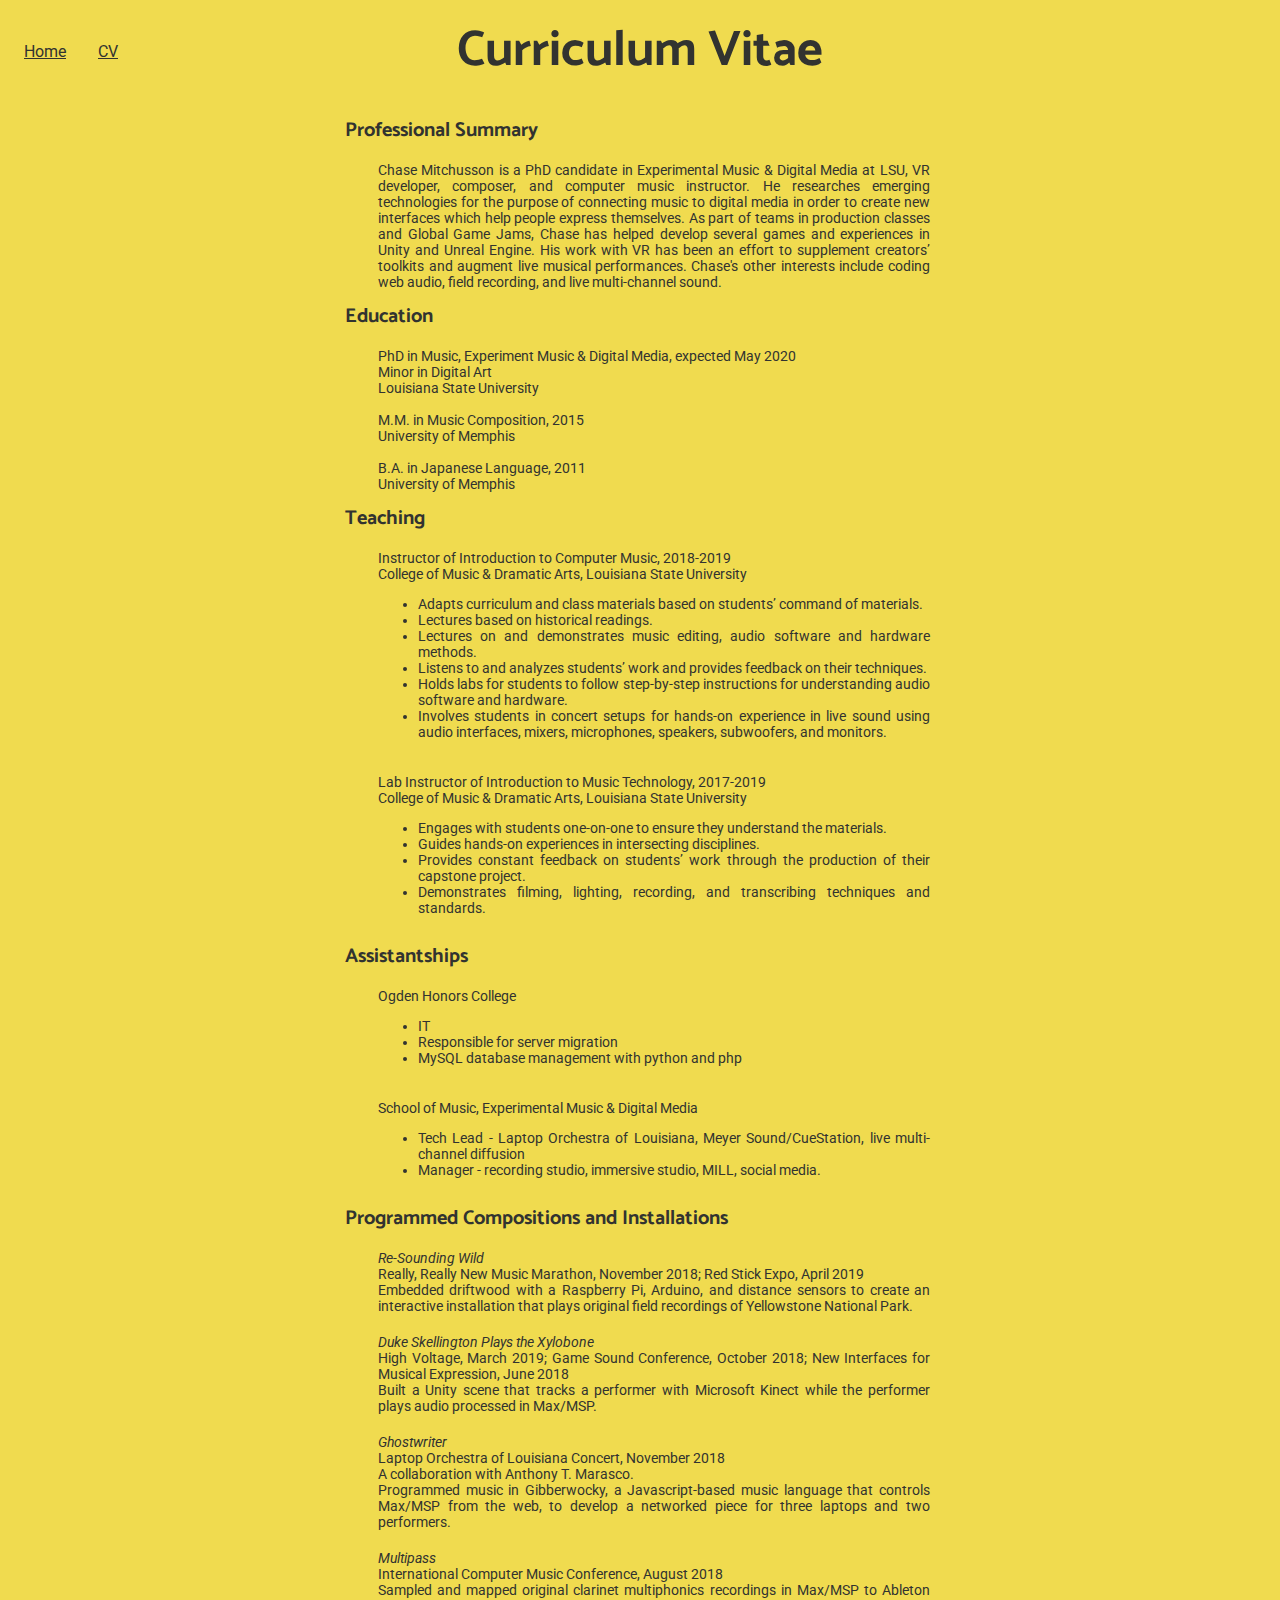
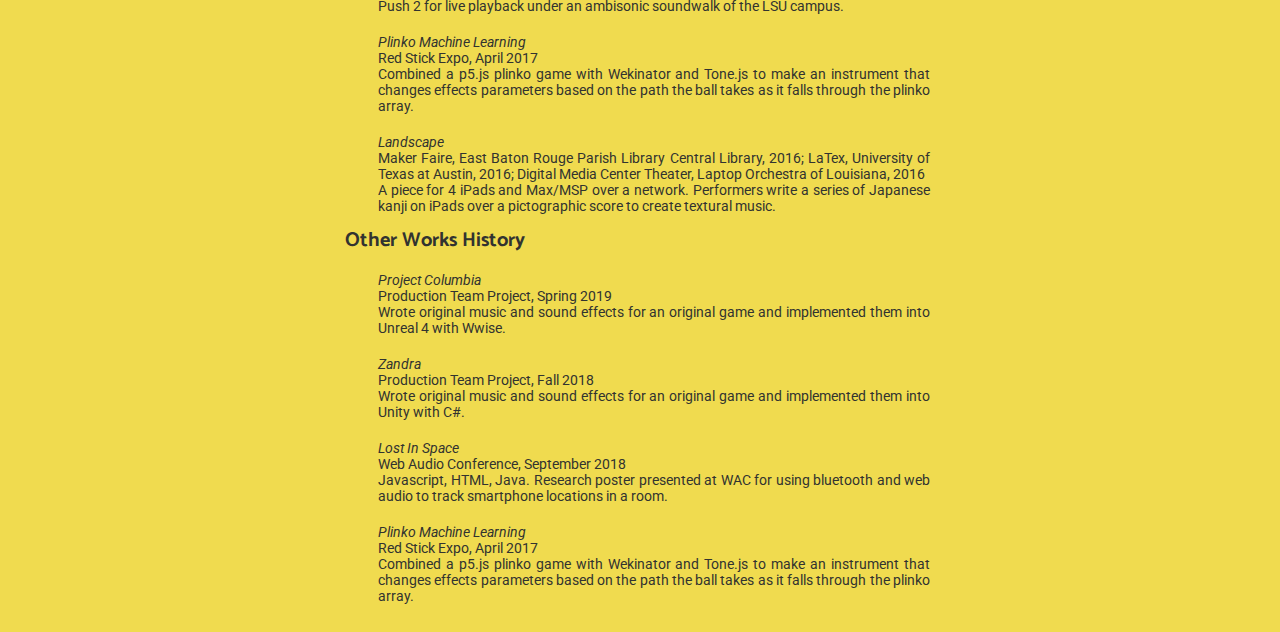
==== cv.html @ e7eea20f "Added nav bar and CV, nav bar needs improvement" ====
<!DOCTYPE html>
<html>
<meta name="viewport" content="width=device-width, initial-scale=1.0">

<head>
    <link rel="stylesheet" href="style.css">
    <link href="https://fonts.googleapis.com/css?family=Catamaran:900|Roboto|Roboto+Mono&display=swap" rel="stylesheet">
</head>

<body>
    <div class="grid-container">
        <div class="grid-item">
            <ul class="nav-ul">
                <li class="nav-li"><a href="index.html">Home</a></li>
                <li class="nav-li"><a href="cv.html">CV</a></li>
            </ul>
        </div>
        <div class="grid-item">
            <ul class="nav-ul">
                <li class="header">Curriculum Vitae</li>
            </ul>
        </div>
    </div>
    <div class="flex-container">
        <div class="cv">
            <div class="cvHead">Professional Summary</div>
            <div class="cvBod">
                <p>Chase Mitchusson is a PhD candidate in Experimental Music & Digital Media at LSU, VR developer,
                    composer, and computer music instructor. He researches emerging technologies for the purpose of
                    connecting music to digital media in order to create new interfaces which help people express
                    themselves. As part of teams in production classes and Global Game Jams, Chase has helped develop
                    several games and experiences in Unity and Unreal Engine. His work with VR has
                    been an effort to supplement creators’ toolkits and augment live musical performances. Chase's other
                    interests include coding web audio, field recording, and live multi-channel sound.
                </p>
            </div>
            <div class="cvHead">Education</div>
            <div class="cvBod">
                <p>PhD in Music, Experiment Music & Digital Media, expected May 2020<br>
                    Minor in Digital Art<br>
                    Louisiana State University</p>
                <br>
                <p>M.M. in Music Composition, 2015<br>
                    University of Memphis</p>
                <br>
                <p>B.A. in Japanese Language, 2011<br>
                    University of Memphis</p>
            </div>
            <div class="cvHead">Teaching</div>
            <div class="cvBod">
                <p>Instructor of Introduction to Computer Music, 2018-2019<br>
                    College of Music & Dramatic Arts, Louisiana State University<br>
                    <ul>
                        <li>Adapts curriculum and class materials based on students’ command of materials.</li>
                        <li>Lectures based on historical readings.</li>
                        <li>Lectures on and demonstrates music editing, audio software and hardware methods.</li>
                        <li>Listens to and analyzes students’ work and provides feedback on their techniques.</li>
                        <li>Holds labs for students to follow step-by-step instructions for understanding audio software
                            and hardware.</li>
                        <li>Involves students in concert setups for hands-on experience in live sound using audio
                            interfaces, mixers, microphones, speakers, subwoofers, and monitors.</li>
                    </ul>
                </p>
            </div>
            <div class="cvBod">
                <p>Lab Instructor of Introduction to Music Technology, 2017-2019<br>
                    College of Music & Dramatic Arts, Louisiana State University<br>
                    <ul>
                        <li>Engages with students one-on-one to ensure they understand the materials.</li>
                        <li>Guides hands-on experiences in intersecting disciplines.</li>
                        <li> Provides constant feedback on students’ work through the production of their capstone
                            project.</li>
                        <li>Demonstrates filming, lighting, recording, and transcribing techniques and standards.</li>
                    </ul>
                </p>
            </div>
            <div class="cvHead">Assistantships</div>
            <div class="cvBod">Ogden Honors College<br>
                <ul>
                    <li>IT</li>
                    <li>Responsible for server migration</li>
                    <li>MySQL database management with python and php</li>
                </ul>
            </div>
            <div class="cvBod">School of Music, Experimental Music & Digital Media<br>
                <ul>
                    <li>Tech Lead - Laptop Orchestra of Louisiana, Meyer Sound/CueStation, live multi-channel
                        diffusion</li>
                    <li>Manager - recording studio, immersive studio, MILL, social media.</li>
                </ul>
            </div>
            <div class="cvHead">Programmed Compositions and Installations</div>
            <div class="cvBod">
                <p><i>Re-Sounding Wild</i><br>
                    Really, Really New Music Marathon, November 2018; Red Stick Expo, April
                    2019<br>
                    Embedded driftwood with a Raspberry Pi, Arduino, and distance sensors to create an interactive
                    installation that plays original field recordings of Yellowstone National Park.</p>
            </div>
            <div class="cvBod">
                <p><i>Duke Skellington Plays the Xylobone</i><br>
                    High Voltage, March 2019; Game Sound Conference,
                    October 2018; New Interfaces for Musical Expression, June 2018<br>
                    Built a Unity scene that tracks a performer with Microsoft Kinect while the performer plays audio
                    processed in Max/MSP.</p>
            </div>
            <div class="cvBod">
                <p><i>Ghostwriter</i><br>
                    Laptop Orchestra of Louisiana Concert, November 2018<br>
                    A collaboration with Anthony T. Marasco.<br>Programmed music in Gibberwocky, a Javascript-based
                    music language that controls Max/MSP from the web, to develop a networked piece for three laptops
                    and two performers.</p>
            </div>
            <div class="cvBod">
                <p><i>Multipass</i><br>
                    International Computer Music Conference, August 2018<br>
                    Sampled and mapped original clarinet multiphonics recordings in Max/MSP to Ableton Push 2 for live
                    playback under an ambisonic soundwalk of the LSU campus.</p>
            </div>
            <div class="cvBod">
                <p><i>Plinko Machine Learning</i><br>
                    Red Stick Expo, April 2017<br>
                    Combined a p5.js plinko game with Wekinator and Tone.js to make an instrument that changes effects
                    parameters based on the path the ball takes as it falls through the plinko array.</p>
            </div>
            <div class="cvBod">
                <p><i>Landscape</i><br>
                    Maker Faire, East Baton Rouge Parish Library Central Library, 2016; LaTex, University of Texas at
                    Austin, 2016; Digital Media Center Theater, Laptop Orchestra of Louisiana, 2016<br>
                    A piece for 4 iPads and Max/MSP over a network. Performers write a series of Japanese kanji on iPads
                    over a pictographic score to create textural music.</p>
            </div>
            <div class="cvHead">Other Works History</div>
            <div class="cvBod">
                <p><i>Project Columbia</i><br>
                    Production Team Project, Spring 2019<br>
                    Wrote original music and sound effects for an original game and implemented them into Unreal 4 with
                    Wwise.</p>
            </div>
            <div class="cvBod">
                <p><i>Zandra</i><br>
                    Production Team Project, Fall 2018<br>
                    Wrote original music and sound effects for an original game and implemented them into Unity with C#.
                </p>
            </div>
            <div class="cvBod">
                <p><i>Lost In Space</i><br>
                    Web Audio Conference, September 2018<br>
                    Javascript, HTML, Java. Research poster presented at WAC for using bluetooth and web audio to track
                    smartphone locations in a room.</p>
            </div>
            <div class="cvBod">
                <p><i>Plinko Machine Learning</i><br>
                    Red Stick Expo, April 2017<br>
                    Combined a p5.js plinko game with Wekinator and Tone.js to make an instrument that changes effects
                    parameters based on the path the ball takes as it falls through the plinko array.</p>
            </div>
        </div>
    </div>
</body>

</html>
---- style.css ----
a:link {
    color: #323330;
}

a:visited {
    color: #323330;
}

blockquote {
    margin-left: 20px;
    margin-right: 20px;
    margin-top: 10px;
    margin-bottom: 10px;
}

body {
    background-color: #F0DB4F;
}

.about {
    color: #323330;
    text-align: center;
    padding: 10px;
    font-family: 'Roboto', sans-serif;
}

.contact {
    color: #323330;
    width: 300px;
    text-align: center;
    padding: 10px;
    font-family: 'Roboto', sans-serif;
}

.cv {
    color: #323330;
    width: 600px;
    padding: 10px;
}

.cvHead {
    color: #323330;
    width: 90%;
    text-align: left;
    padding: 5px;
    font-family: 'Catamaran', sans-serf;
    font-weight: bold;
    font-size: 20px;
}

.cvBod {
    color: #323330;
    width: 92%;
    text-align: justify;
    padding: 10px;
    font-family: 'Roboto', sans-serif;
    font-size: 14px;
    float: right
}

.flex-container {
    display: flex;
    flex-flow: column wrap;
    justify-content: center;
    align-items: center;
    align-content: center;
    margin: 5px;
}

.grid-container {
    display: grid;
    grid-template-columns: 25% 50% 25%;
    justify-content: evenly;
    align-items: center;
}

.header {
    color: #323330;
    justify-content: center;
    text-align: center;
    font-family: 'Catamaran', sans-serif;
    font-size: 50px;
    font-weight: bolder;
    padding: 2px;
}

.image {
    max-width: 100%;
    padding: 10px;
}

.links {
    font-family: 'Roboto Mono', monospace;
}

img {
    max-width: 100%;
    height: auto;
}

.nav-li {
    float: left;
}

.nav-li a {
    display: block;
    text-align: center;
    padding: 14px 16px;
    color: #323330;
    font-family: 'Roboto', sans-serif;
}

.nav-ul {
    list-style-type: none;
    margin: 0;
    padding: 0;
    overflow: hidden;
}

p {
    display: block;
    margin-top: 0;
    margin-bottom: 0;
    margin-left: 0;
    margin-right: 0;
}
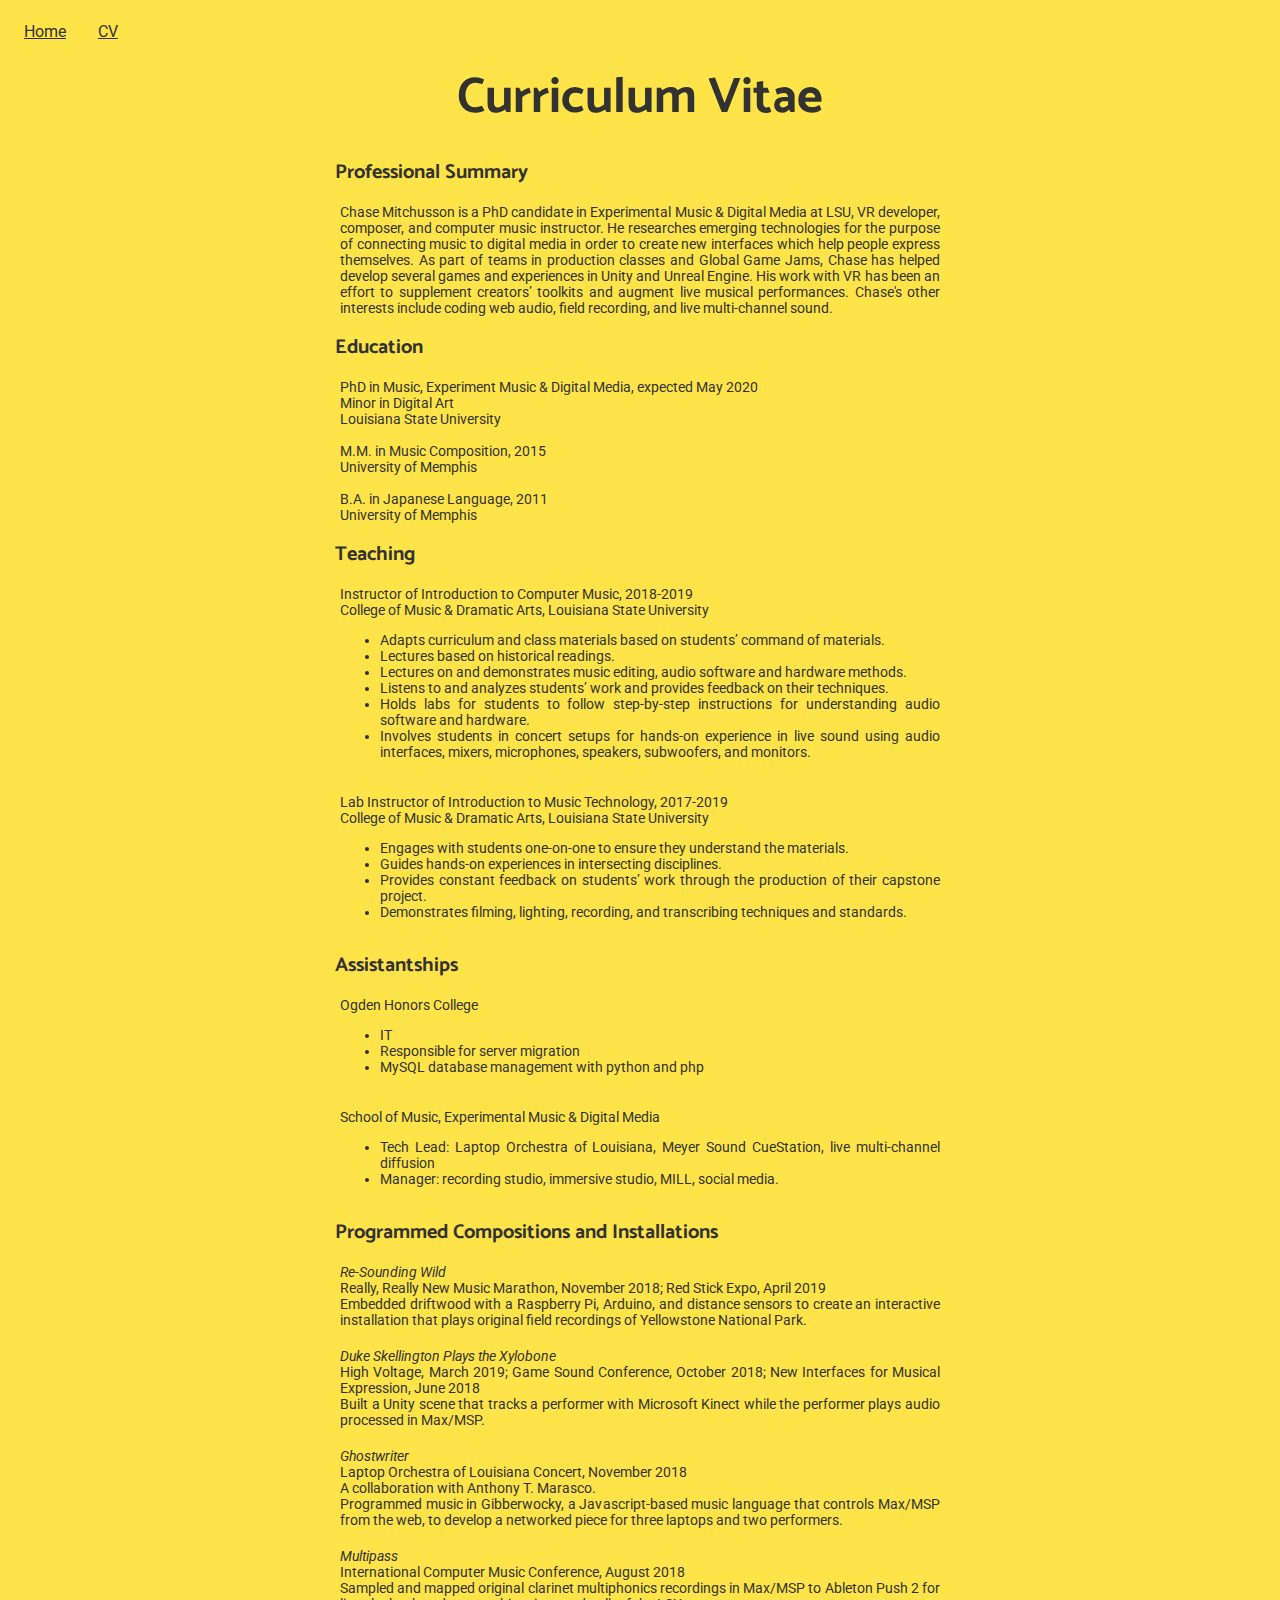
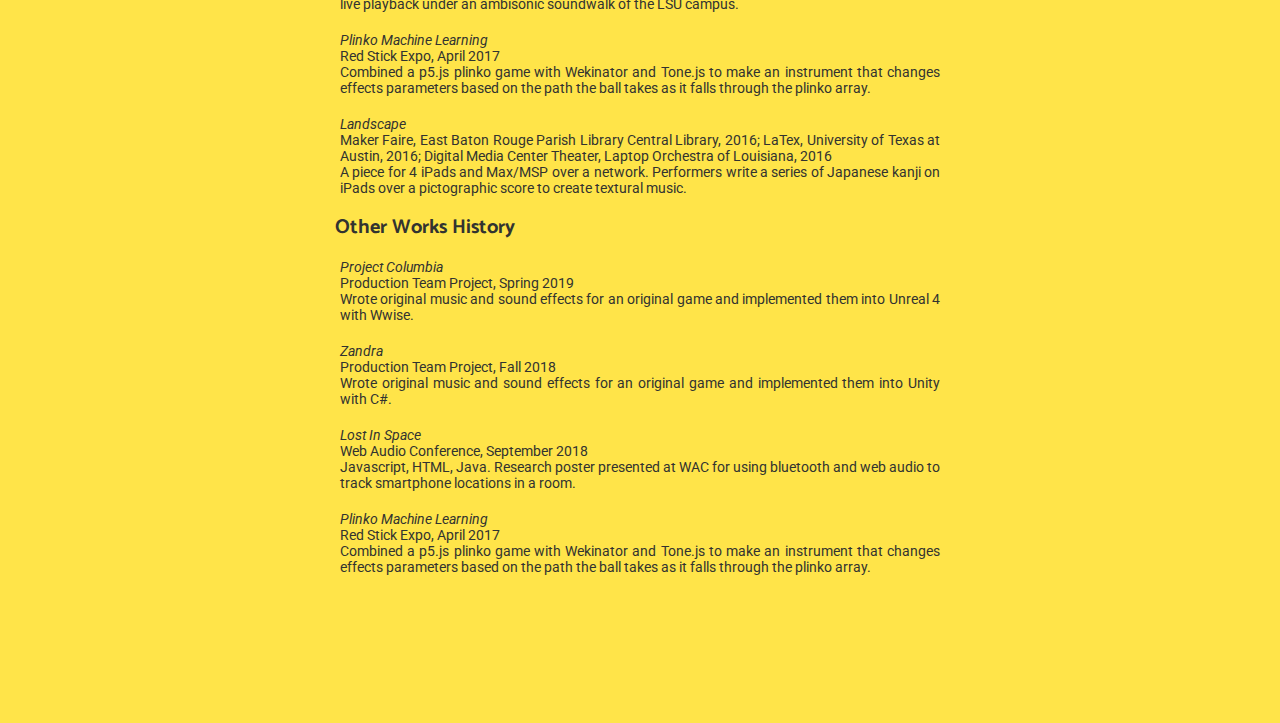
==== commit 10b9a9d0: "fixed text scale for CV, made the header links separate from the header text at the top of each page" ====
--- a/cv.html
+++ b/cv.html
@@ -15,13 +15,9 @@
                 <li class="nav-li"><a href="cv.html">CV</a></li>
             </ul>
         </div>
-        <div class="grid-item">
-            <ul class="nav-ul">
-                <li class="header">Curriculum Vitae</li>
-            </ul>
-        </div>
     </div>
     <div class="flex-container">
+        <div class="header">Curriculum Vitae</div>
         <div class="cv">
             <div class="cvHead">Professional Summary</div>
             <div class="cvBod">
@@ -84,9 +80,9 @@
             </div>
             <div class="cvBod">School of Music, Experimental Music & Digital Media<br>
                 <ul>
-                    <li>Tech Lead - Laptop Orchestra of Louisiana, Meyer Sound/CueStation, live multi-channel
+                    <li>Tech Lead: Laptop Orchestra of Louisiana, Meyer Sound CueStation, live multi-channel
                         diffusion</li>
-                    <li>Manager - recording studio, immersive studio, MILL, social media.</li>
+                    <li>Manager: recording studio, immersive studio, MILL, social media.</li>
                 </ul>
             </div>
             <div class="cvHead">Programmed Compositions and Installations</div>
--- a/style.css
+++ b/style.css
@@ -6,15 +6,8 @@
     color: #323330;
 }
 
-blockquote {
-    margin-left: 20px;
-    margin-right: 20px;
-    margin-top: 10px;
-    margin-bottom: 10px;
-}
-
 body {
-    background-color: #F0DB4F;
+    background-color: #ffe449;
 }
 
 .about {
@@ -34,13 +27,13 @@
 
 .cv {
     color: #323330;
-    width: 600px;
+    /*width: 600px;*/
     padding: 10px;
 }
 
 .cvHead {
     color: #323330;
-    width: 90%;
+    /*width: 90%;*/
     text-align: left;
     padding: 5px;
     font-family: 'Catamaran', sans-serf;
@@ -48,15 +41,17 @@
     font-size: 20px;
 }
 
+
 .cvBod {
     color: #323330;
-    width: 92%;
+    /*width: 92%;*/
     text-align: justify;
     padding: 10px;
     font-family: 'Roboto', sans-serif;
     font-size: 14px;
-    float: right
+    /*float: right*/
 }
+
 
 .flex-container {
     display: flex;
@@ -64,12 +59,17 @@
     justify-content: center;
     align-items: center;
     align-content: center;
-    margin: 5px;
+    align-self: center;
+    margin-left: auto;
+    margin-right: auto;
+    margin-top: 0px;
+    margin-bottom: 10vw;
+    max-width: 50vw;
 }
 
 .grid-container {
     display: grid;
-    grid-template-columns: 25% 50% 25%;
+    grid-template-columns: auto;
     justify-content: evenly;
     align-items: center;
 }
@@ -117,6 +117,7 @@
     overflow: hidden;
 }
 
+
 p {
     display: block;
     margin-top: 0;
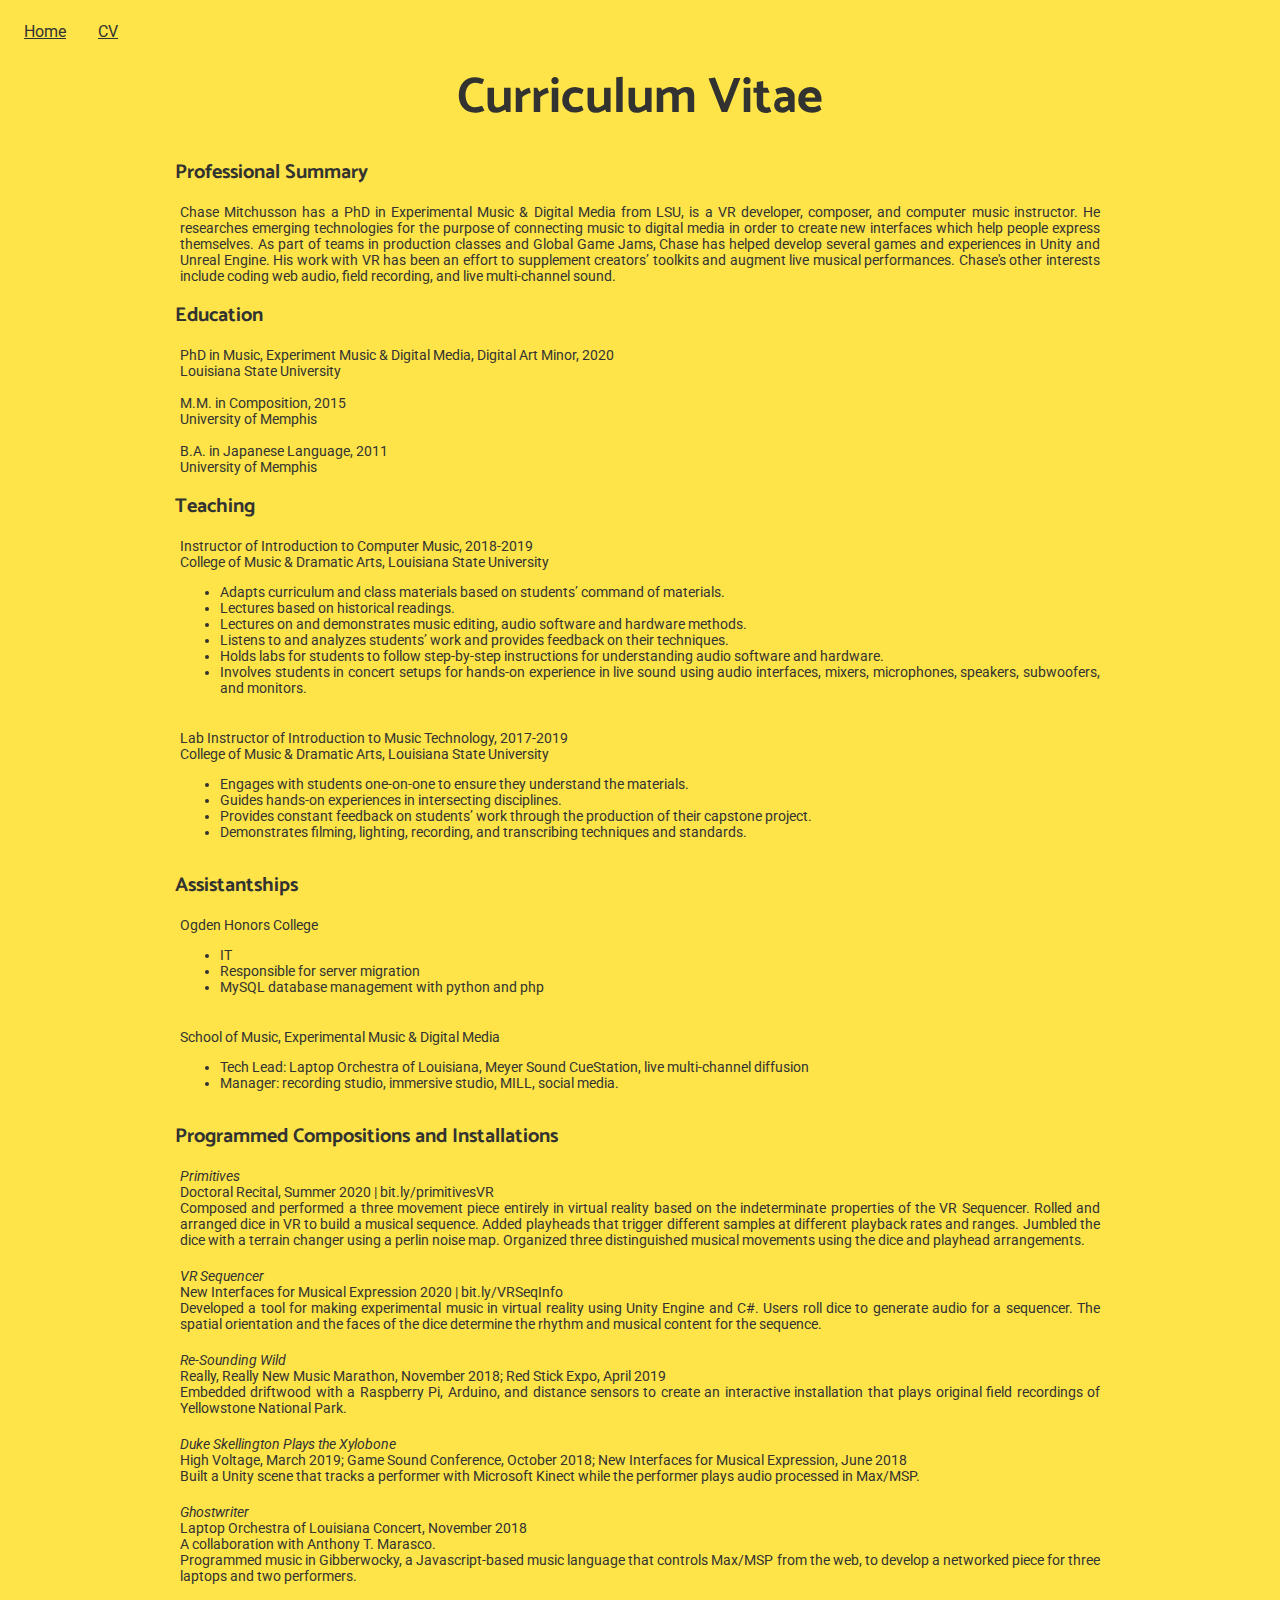
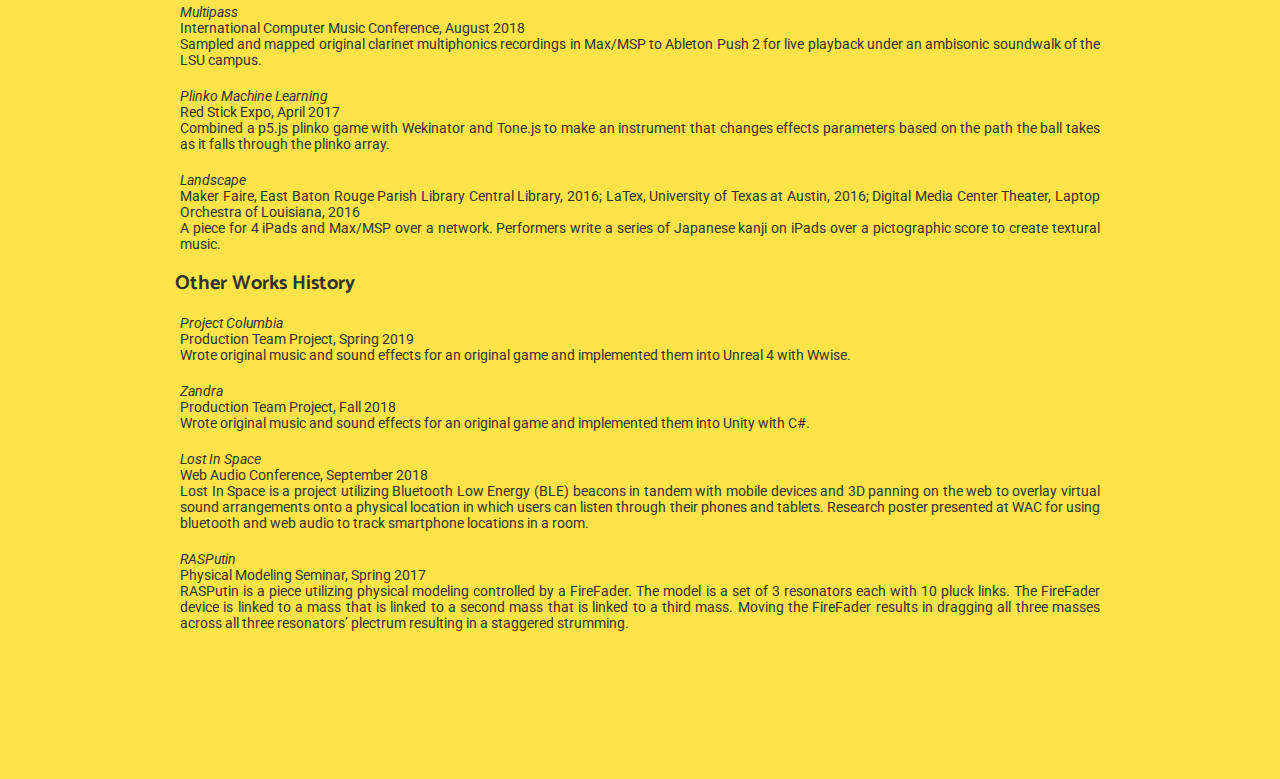
==== commit 850877a2: "updated text, removed twitter link, added primitives and vr sequencer to cv." ====
--- a/cv.html
+++ b/cv.html
@@ -21,7 +21,7 @@
         <div class="cv">
             <div class="cvHead">Professional Summary</div>
             <div class="cvBod">
-                <p>Chase Mitchusson is a PhD candidate in Experimental Music & Digital Media at LSU, VR developer,
+                <p>Chase Mitchusson has a PhD in Experimental Music & Digital Media from LSU, is a VR developer,
                     composer, and computer music instructor. He researches emerging technologies for the purpose of
                     connecting music to digital media in order to create new interfaces which help people express
                     themselves. As part of teams in production classes and Global Game Jams, Chase has helped develop
@@ -32,11 +32,10 @@
             </div>
             <div class="cvHead">Education</div>
             <div class="cvBod">
-                <p>PhD in Music, Experiment Music & Digital Media, expected May 2020<br>
-                    Minor in Digital Art<br>
+                <p>PhD in Music, Experiment Music & Digital Media, Digital Art Minor, 2020<br>
                     Louisiana State University</p>
                 <br>
-                <p>M.M. in Music Composition, 2015<br>
+                <p>M.M. in Composition, 2015<br>
                     University of Memphis</p>
                 <br>
                 <p>B.A. in Japanese Language, 2011<br>
@@ -86,6 +85,22 @@
                 </ul>
             </div>
             <div class="cvHead">Programmed Compositions and Installations</div>
+            <div class="cvBod">
+                <p><i>Primitives</i><br>
+                    Doctoral Recital, Summer 2020 | bit.ly/primitivesVR<br>
+                    Composed and performed a three movement piece entirely in virtual reality based on the 
+                    indeterminate properties of the VR Sequencer. Rolled and arranged dice in VR to build a musical 
+                    sequence. Added playheads that trigger different samples at different playback rates and ranges. 
+                    Jumbled the dice with a terrain changer using a perlin noise map. Organized three distinguished 
+                    musical movements using the dice and playhead arrangements.</p>
+            </div>
+            <div class="cvBod">
+                <p><i>VR Sequencer</i><br>
+                    New Interfaces for Musical Expression 2020 | bit.ly/VRSeqInfo<br>
+                    Developed a tool for making experimental music in virtual reality using Unity Engine and C#. Users 
+                    roll dice to generate audio for a sequencer. The spatial orientation and the faces of the dice 
+                    determine the rhythm and musical content for the sequence.</p>
+            </div>
             <div class="cvBod">
                 <p><i>Re-Sounding Wild</i><br>
                     Really, Really New Music Marathon, November 2018; Red Stick Expo, April
@@ -142,14 +157,19 @@
             <div class="cvBod">
                 <p><i>Lost In Space</i><br>
                     Web Audio Conference, September 2018<br>
-                    Javascript, HTML, Java. Research poster presented at WAC for using bluetooth and web audio to track
+                    Lost In Space is a project utilizing Bluetooth Low Energy (BLE) beacons in tandem with mobile
+                    devices and 3D panning on the web to overlay virtual sound arrangements onto a physical location in
+                    which users can listen through their phones and tablets. Research poster presented at WAC for using
+                    bluetooth and web audio to track
                     smartphone locations in a room.</p>
             </div>
             <div class="cvBod">
-                <p><i>Plinko Machine Learning</i><br>
-                    Red Stick Expo, April 2017<br>
-                    Combined a p5.js plinko game with Wekinator and Tone.js to make an instrument that changes effects
-                    parameters based on the path the ball takes as it falls through the plinko array.</p>
+                <p><i>RASPutin</i><br>
+                    Physical Modeling Seminar, Spring 2017<br>
+                    RASPutin is a piece utilizing physical modeling controlled by a FireFader. The model is a set of 3
+                    resonators each with 10 pluck links. The FireFader device is linked to a mass that is linked to a
+                    second mass that is linked to a third mass. Moving the FireFader results in dragging all three
+                    masses across all three resonators’ plectrum resulting in a staggered strumming.</p>
             </div>
         </div>
     </div>
--- a/style.css
+++ b/style.css
@@ -64,7 +64,7 @@
     margin-right: auto;
     margin-top: 0px;
     margin-bottom: 10vw;
-    max-width: 50vw;
+    max-width: 75vw;
 }
 
 .grid-container {
